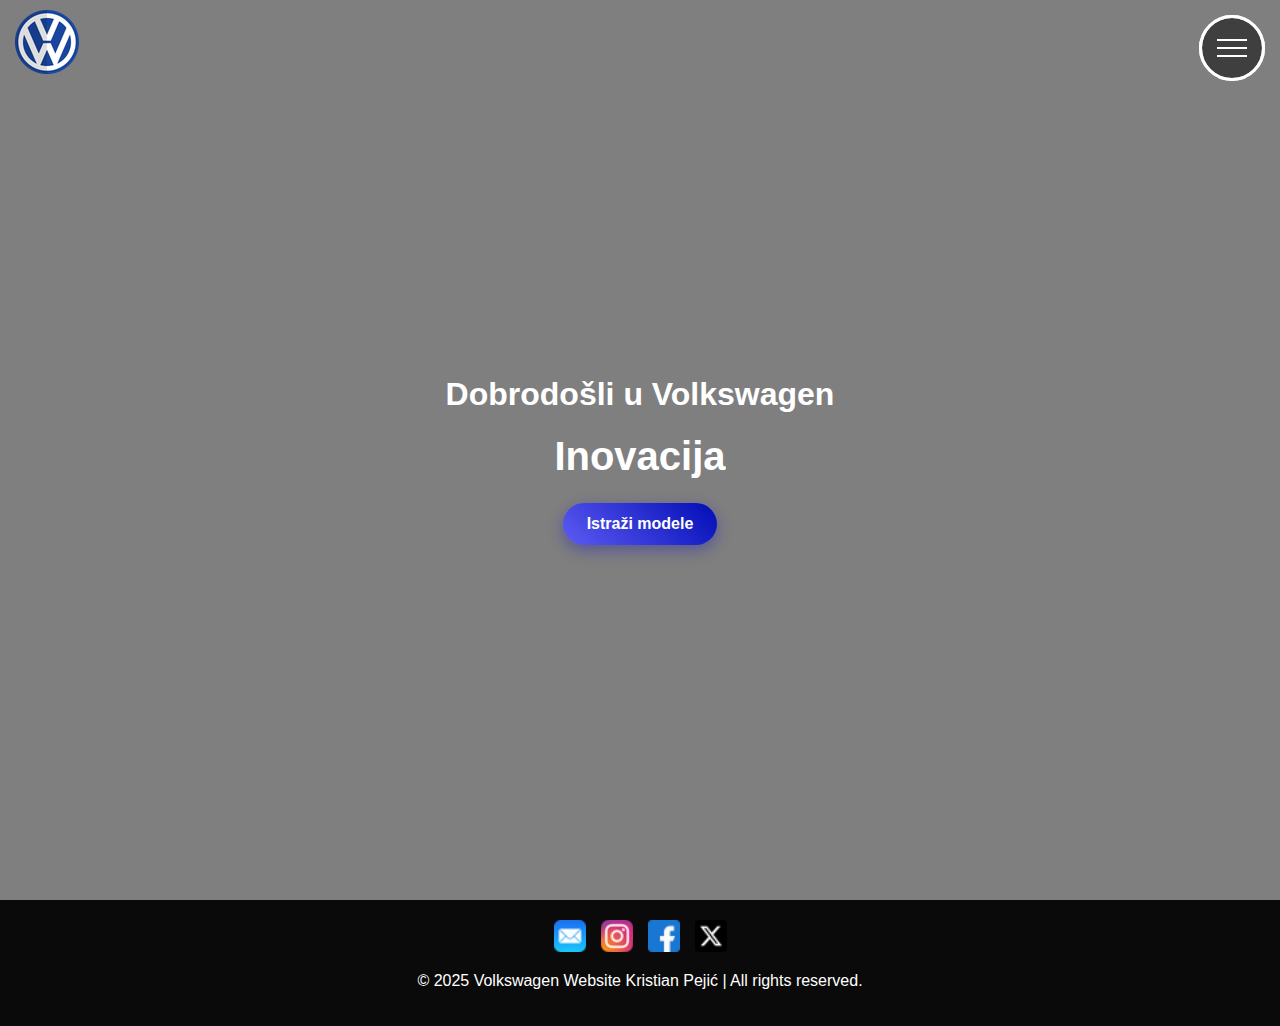
==== index.html @ 03350bb5 "Initial commit" ====
<!DOCTYPE html>
<html lang="en">
  <head>
    <meta charset="UTF-8" />
    <meta name="viewport" content="width=device-width, initial-scale=1.0" />
    <title>Volkswagen | Home</title>
    <link rel="stylesheet" href="styles.css" />
    <script defer src="main.js"></script>
  </head>
  <body>
    <section id="header">
      <div class="header container">
        <div class="nav-bar">
          <div class="brand">
            <a href="index.html">
              <img src="assets/volkswagen.png" />
            </a>
          </div>
          <div class="nav-list">
            <div class="hamburger">
              <div class="bar"></div>
            </div>
            <ul>
              <li><a href="index.html" data-after="Home">Početna</a></li>
              <li><a href="models.html" data-after="Modeli">Modeli</a></li>
              <li><a href="history.html" data-after="Povijest">Povijest</a></li>
              <li><a href="contact.html" data-after="Kontakt">Kontakt</a></li>
            </ul>
          </div>
        </div>
      </div>
    </section>
    <header class="hero">
      <video autoplay loop muted playsinline class="hero-video">
        <source src="assets/Volkswagen Golf Video.mp4" type="video/mp4" />
        Your browser does not support the video tag.
      </video>
      <div class="hero-overlay"></div>
      <div class="hero-content">
        <h1>Dobrodošli u Volkswagen</h1>
        <div class="text-slider-container">
          <span id="text-slider-text"></span>
          <div class="slider-bar"></div>
        </div>
        <br />
        <a href="models.html" class="btn">Istraži modele</a>
      </div>
    </header>
    <footer class="footer">
      <div class="social-icons">
        <a href="mailto:example@email.com" target="_blank">
          <img src="assets/mail.png" alt="Mail" />
        </a>
        <a href="https://www.instagram.com" target="_blank">
          <img src="assets/instagram.png" alt="Instagram" />
        </a>
        <a href="https://www.facebook.com" target="_blank">
          <img src="assets/facebook.png" alt="Facebook" />
        </a>
        <a href="https://www.twitter.com" target="_blank">
          <img src="assets/twitter.png" alt="Twitter" />
        </a>
      </div>
      <p>
        &copy; 2025 Volkswagen Website Kristian Pejić | All rights reserved.
      </p>
    </footer>
  </body>
</html>
---- styles.css ----
body {
  margin: 0;
  font-family: Arial, sans-serif;
}
.brand {
  margin-top: 10px;
  margin-left: 5px;
  z-index: 3000;
}

.hero {
  position: relative;
  height: 100vh;
  display: flex;
  flex-direction: column;
  align-items: center;
  justify-content: center;
  text-align: center;
  color: white;
  overflow: hidden;
}

.hero-video {
  position: absolute;
  top: 0;
  left: 0;
  width: 100%;
  height: 100%;
  object-fit: cover;
  z-index: -1;
}

.hero-overlay {
  position: absolute;
  top: 0;
  left: 0;
  width: 100%;
  height: 100%;
  background: rgba(0, 0, 0, 0.5);
  z-index: 1;
}

.hero-content {
  position: relative;
  z-index: 2;
  text-align: center;
  width: 90%;
  max-width: 600px;
}

.text-slider-container {
  position: relative;
  display: inline-block;
  font-size: 40px;
  font-weight: bold;
  color: white;
  overflow: hidden;
}

.text-slider span {
  opacity: 0;
  position: absolute;
  transition: opacity 0.5s ease-in-out;
}

.text-slider span.active {
  opacity: 1;
}

.btn {
  display: inline-block;
  margin-top: 20px;
  padding: 12px 24px;
  font-size: 16px;
  font-weight: bold;
  text-decoration: none;
  color: white;
  background: linear-gradient(45deg, #5d5bf3, #010db6);
  border: none;
  border-radius: 25px;
  box-shadow: 0px 5px 15px rgba(26, 23, 192, 0.4);
  transition: transform 0.3s ease-in-out, box-shadow 0.3s ease-in-out;
}

.btn:hover {
  transform: translateY(-3px);
  box-shadow: 0px 10px 20px rgba(38, 68, 199, 0.6);
}

.footer {
  background: #0a0a0a;
  color: white;
  text-align: center;
  padding: 20px;
}

.footer .social-icons {
  display: flex;
  justify-content: center;
  gap: 15px;
  margin-bottom: 10px;
}

.footer .social-icons a img {
  width: 32px;
  height: 32px;
  transition: transform 0.3s ease-in-out, opacity 0.3s;
}

.footer .social-icons a:hover img {
  transform: scale(1.1);
  opacity: 0.8;
}

@media (max-width: 768px) {
  .footer .social-icons {
    gap: 10px;
  }
}
@media only screen and (min-width: 1200px) {
  #header .hamburger {
    display: none;
  }
  #header .nav-list ul {
    position: initial;
    display: block;
    height: auto;
    width: fit-content;
    background-color: transparent;
  }
  #header .nav-list ul li {
    display: inline-block;
  }
  #header .nav-list ul li a {
    font-size: 1.8rem;
  }
  #header .nav-list ul a:after {
    display: none;
  }

  #services .service-bottom .service-item {
    flex-basis: 22%;
    margin: 1.5%;
  }
}

#header {
  position: fixed;
  z-index: 1000;
  left: 0;
  top: 0;
  width: 100vw;
  height: auto;
  background: transparent !important; /* Force transparency */
  transition: 0.3s ease background-color;
  padding: 0;
  margin: 0;
}

#header .header {
  min-height: 8vh;
  background: transparent !important; /* Force transparency */
  transition: 0.3s ease background-color;
}

#header .nav-bar {
  background: transparent !important; /* Remove any extra background */
  padding: 0px 10px;
}

#header .nav-list ul {
  position: fixed;
  background: rgba(0, 0, 0, 0.9);
  width: 100vw;
  height: 100vh;
  left: 100%;
  top: 0;
  display: flex;
  flex-direction: column;
  justify-content: center;
  align-items: center;
  transition: 0.5s ease left;
  margin: 0;
  padding: 0;
}
#header .nav-list ul.active {
  left: 0%;
}
#header .nav-list ul a {
  font-size: 2.5rem;
  font-weight: 500;
  letter-spacing: 0.2rem;
  text-decoration: none;
  color: white;
  text-transform: uppercase;
  padding: 15px;
  display: block;
}
#header .nav-list ul a::after {
  content: attr(data-after);
  position: absolute;
  top: 50%;
  left: 50%;
  transform: translate(-50%, -50%) scale(0);
  font-size: 13rem;
  letter-spacing: 50px;
  z-index: -1;
  transition: 0.3s ease letter-spacing;
}
#header .nav-list ul li:hover a::after {
  transform: translate(-50%, -50%) scale(1);
  letter-spacing: initial;
}
#header .nav-list ul li:hover a {
  color: #010db6;
}
#header .hamburger {
  height: 60px;
  width: 60px;
  display: flex;
  align-items: center;
  justify-content: center;
  position: fixed;
  right: 15px;
  top: 15px;
  border: 3px solid white;
  border-radius: 50%;
  cursor: pointer;
  z-index: 2000;
  background: rgba(0, 0, 0, 0.5);
  transition: transform 0.3s ease-in-out;
}
#header .hamburger:after {
  position: absolute;
  content: "";
  height: 100%;
  width: 100%;
  border-radius: 50%;
  border: 3px solid white;
  animation: hamburger_puls 1s ease infinite;
}
#header .hamburger .bar {
  height: 2px;
  width: 30px;
  background-color: white;
  position: relative;
}
#header .hamburger .bar::after,
#header .hamburger .bar::before {
  content: "";
  position: absolute;
  height: 100%;
  width: 100%;
  left: 0;
  background-color: white;
  transition: 0.3s ease;
  transition-property: top, bottom;
}
#header .hamburger .bar::after {
  top: 8px;
}
#header .hamburger .bar::before {
  bottom: 8px;
}
#header .hamburger.active .bar::before {
  bottom: 0;
}
#header .hamburger.active .bar::after {
  top: 0;
}
@keyframes hamburger_puls {
  0% {
    opacity: 1;
    transform: scale(1);
  }
  100% {
    opacity: 0;
    transform: scale(1.4);
  }
}
.models {
  text-align: center;
  padding: 50px;
  background-color: #f5f5f5;
}
.models h1 {
  font-size: 36px;
  margin-bottom: 20px;
}

.dropdown {
  margin: 20px auto;
  text-align: center;
}

.dropdown label {
  font-size: 18px;
  margin-right: 10px;
}

.dropdown select {
  font-size: 16px;
  padding: 5px;
  border-radius: 5px;
}
.car-container {
  display: flex;
  flex-wrap: wrap;
  justify-content: center;
  gap: 20px;
}

.car-item {
  width: 300px;
  padding: 20px;
  text-align: center;
  background: #f5f5f5;
  border-radius: 10px;
  box-shadow: 0 5px 15px rgba(0, 0, 0, 0.1);
  transition: transform 0.3s ease-in-out;
}

.car-item img {
  width: 100%;
  border-radius: 10px;
}

.car-item:hover {
  transform: scale(1.05);
}
/* History Section */
.history {
  padding: 50px 20px;
  background-color: #f5f5f5;
  text-align: center;
}

.history .container {
  max-width: 800px;
  margin: 0 auto;
}

.history h1 {
  font-size: 36px;
  margin-bottom: 20px;
}

.timeline {
  display: flex;
  flex-direction: column;
  align-items: center;
  gap: 20px;
}

.timeline-item {
  background: white;
  padding: 20px;
  border-radius: 8px;
  box-shadow: 0 5px 10px rgba(0, 0, 0, 0.1);
  max-width: 600px;
  text-align: left;
  width: 100%;
}

.timeline-item h2 {
  color: #010db6;
  font-size: 22px;
}

.timeline-item p {
  font-size: 16px;
  color: #444;
}
/* Gallery Section */
.gallery {
  padding: 50px 20px;
  background-color: #f5f5f5;
  text-align: center;
}

.gallery .container {
  max-width: 1000px;
  margin: 0 auto;
}

.gallery h1 {
  font-size: 36px;
  margin-bottom: 20px;
}

.gallery-grid {
  display: grid;
  grid-template-columns: repeat(auto-fit, minmax(250px, 1fr));
  gap: 15px;
  margin-top: 20px;
}

.gallery-item {
  overflow: hidden;
  border-radius: 10px;
  transition: transform 0.3s ease-in-out;
}

.gallery-item img {
  width: 100%;
  display: block;
  border-radius: 10px;
}

.gallery-item:hover {
  transform: scale(1.05);
}
.contact {
  padding: 50px 20px;
  background-color: #f5f5f5;
  text-align: center;
}

.contact .container {
  max-width: 600px;
  margin: 0 auto;
}

.contact h1 {
  font-size: 36px;
  margin-bottom: 20px;
}

.contact p {
  font-size: 18px;
  color: #555;
  margin-bottom: 30px;
}

form {
  display: flex;
  flex-direction: column;
  gap: 15px;
}

.form-group {
  display: flex;
  flex-direction: column;
  text-align: left;
}

.form-group label {
  font-size: 16px;
  margin-bottom: 5px;
}

input,
textarea {
  width: 100%;
  padding: 10px;
  border: 1px solid #ccc;
  border-radius: 5px;
  font-size: 16px;
}

textarea {
  resize: none;
}

button.btn {
  display: inline-block;
  padding: 12px 24px;
  font-size: 16px;
  font-weight: bold;
  text-decoration: none;
  color: white;
  background: linear-gradient(45deg, #5d5bf3, #010db6);
  border: none;
  border-radius: 25px;
  box-shadow: 0px 5px 15px rgba(26, 23, 192, 0.4);
  transition: transform 0.3s ease-in-out, box-shadow 0.3s ease-in-out;
  cursor: pointer;
}

button.btn:hover {
  transform: translateY(-3px);
  box-shadow: 0px 10px 20px rgba(38, 68, 199, 0.6);
}
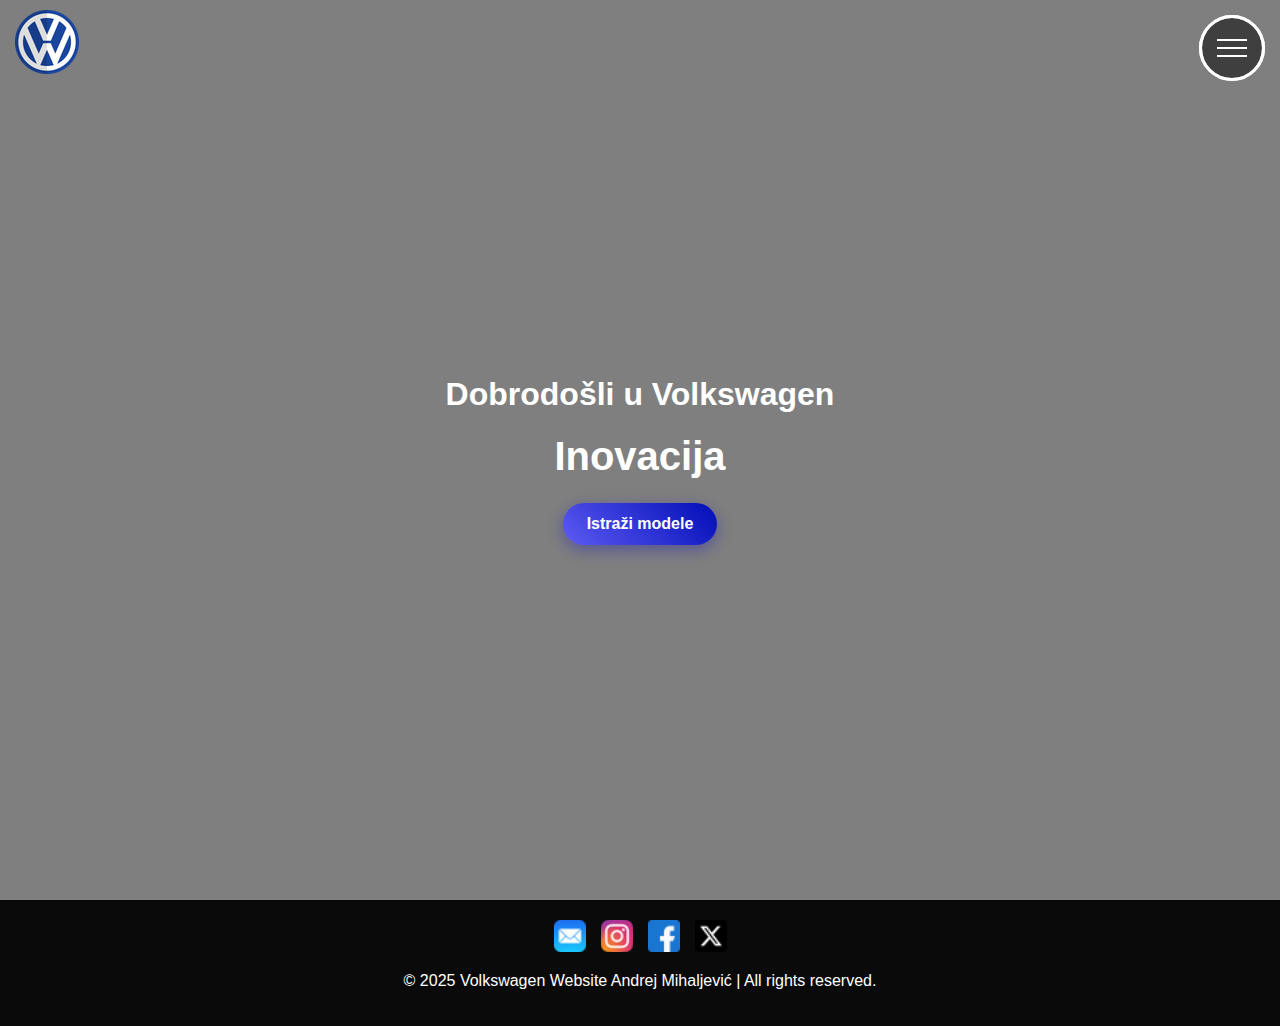
==== commit e615249d: "Final commit" ====
--- a/index.html
+++ b/index.html
@@ -62,7 +62,7 @@
         </a>
       </div>
       <p>
-        &copy; 2025 Volkswagen Website Kristian Pejić | All rights reserved.
+        &copy; 2025 Volkswagen Website Andrej Mihaljević | All rights reserved.
       </p>
     </footer>
   </body>
--- a/styles.css
+++ b/styles.css
@@ -151,7 +151,7 @@
   top: 0;
   width: 100vw;
   height: auto;
-  background: transparent !important; /* Force transparency */
+  background: transparent !important;
   transition: 0.3s ease background-color;
   padding: 0;
   margin: 0;
@@ -159,12 +159,12 @@
 
 #header .header {
   min-height: 8vh;
-  background: transparent !important; /* Force transparency */
+  background: transparent !important;
   transition: 0.3s ease background-color;
 }
 
 #header .nav-bar {
-  background: transparent !important; /* Remove any extra background */
+  background: transparent !important;
   padding: 0px 10px;
 }
 
@@ -328,7 +328,7 @@
 .car-item:hover {
   transform: scale(1.05);
 }
-/* History Section */
+
 .history {
   padding: 50px 20px;
   background-color: #f5f5f5;
@@ -371,7 +371,7 @@
   font-size: 16px;
   color: #444;
 }
-/* Gallery Section */
+
 .gallery {
   padding: 50px 20px;
   background-color: #f5f5f5;
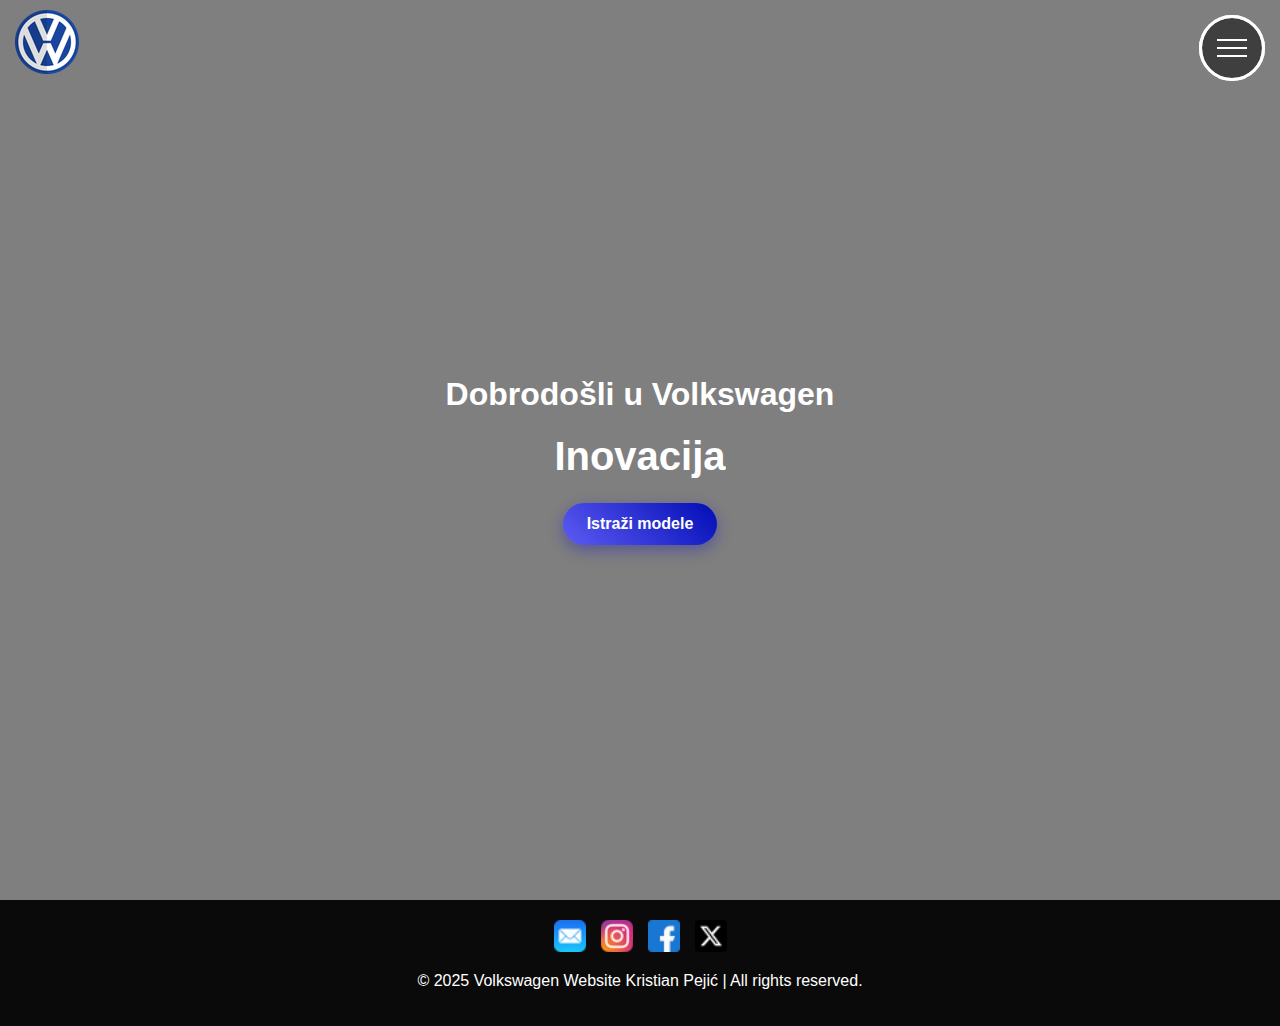
==== commit a6216e64: "name fix" ====
--- a/index.html
+++ b/index.html
@@ -62,7 +62,7 @@
         </a>
       </div>
       <p>
-        &copy; 2025 Volkswagen Website Andrej Mihaljević | All rights reserved.
+        &copy; 2025 Volkswagen Website Kristian Pejić | All rights reserved.
       </p>
     </footer>
   </body>
